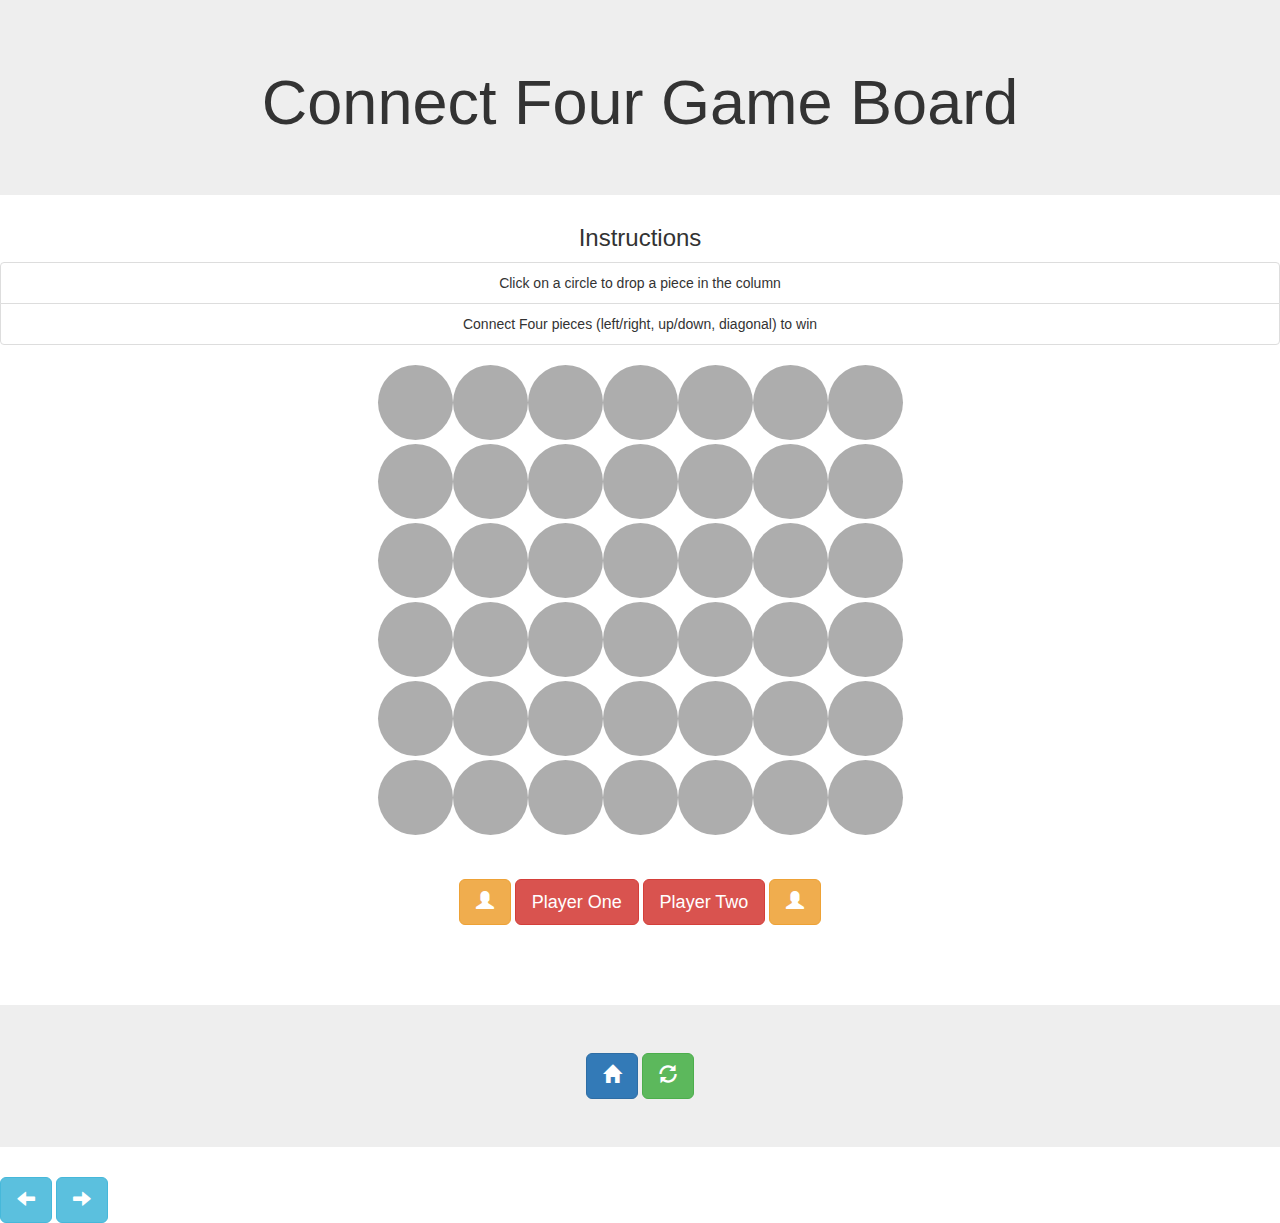
==== ConnectFour/gameBoard.html @ 8ecbd11a "added 'addDiscToBoard' and 'showBoard' functions." ====
<!DOCTYPE html>
<html lang="en">
<head>
    <meta charset="UTF-8">
    <meta name="viewport" content="width=device-width, initial-scale=1.0">
    <meta http-equiv="X-UA-Compatible" content="ie=edge">
    <link rel="stylesheet" href="https://maxcdn.bootstrapcdn.com/bootstrap/3.3.7/css/bootstrap.min.css" integrity="sha384-BVYiiSIFeK1dGmJRAkycuHAHRg32OmUcww7on3RYdg4Va+PmSTsz/K68vbdEjh4u" crossorigin="anonymous">
    <link rel="stylesheet" type="text/css" href="styles.css">    
    <title>Connect Four | Game Board</title>
</head>
<header>
    <div class="jumbotron text-center">
        <h1>Connect Four Game Board</h1>
    </div>
    <div class="header text-center">
        <h3>Instructions</h3>
        <ol class="list-group">
            <li class="list-group-item">Click on a circle to drop a piece in the column</li>
            <li class="list-group-item">Connect Four pieces (left/right, up/down, diagonal) to win</li>
        </ol>
</header>
<body>
    <tbody>
        <section class="section">
            <table align="center" class="gameBoard">
                <tbody>
                    <tr>
                        <td><button type="button"></button></td>
                        <td><button type="button"></button></td>
                        <td><button type="button"></button></td>
                        <td><button type="button"></button></td>
                        <td><button type="button"></button></td>
                        <td><button type="button"></button></td>
                        <td><button type="button"></button></td>
                    </tr>
                    <tr>
                        <td><button type="button"></button></td>
                        <td><button type="button"></button></td>
                        <td><button type="button"></button></td>
                        <td><button type="button"></button></td>
                        <td><button type="button"></button></td>
                        <td><button type="button"></button></td>
                        <td><button type="button"></button></td>
                    </tr>
                    <tr>
                        <td><button type="button"></button></td>
                        <td><button type="button"></button></td>
                        <td><button type="button"></button></td>
                        <td><button type="button"></button></td>
                        <td><button type="button"></button></td>
                        <td><button type="button"></button></td>
                        <td><button type="button"></button></td>
                    </tr>
                    <tr>
                        <td><button type="button"></button></td>
                        <td><button type="button"></button></td>
                        <td><button type="button"></button></td>
                        <td><button type="button"></button></td>
                        <td><button type="button"></button></td>
                        <td><button type="button"></button></td>
                        <td><button type="button"></button></td>
                    </tr>
                    <tr>
                        <td><button type="button"></button></td>
                        <td><button type="button"></button></td>
                        <td><button type="button"></button></td>
                        <td><button type="button"></button></td>
                        <td><button type="button"></button></td>
                        <td><button type="button"></button></td>
                        <td><button type="button"></button></td>
                    </tr>
                    <tr>
                        <td><button type="button"></button></td>
                        <td><button type="button"></button></td>
                        <td><button type="button"></button></td>
                        <td><button type="button"></button></td>
                        <td><button type="button"></button></td>
                        <td><button type="button"></button></td>
                        <td><button type="button"></button></td>
                    </tr>
                </tbody>
            </table>
        </section>
    </tbody>
    <br>
    <br>
    <div class="row">
        <div class="text-center">
            <div class="btn btn-lg btn-warning"><span class="glyphicon glyphicon-user"></span></div>
            <div class="btn btn-lg btn-danger" id="playerOne">Player One</div>
            <div class="btn btn-lg btn-danger" id="playerTwo">Player Two</div>
            <div class="btn btn-lg btn-warning"><span class="glyphicon glyphicon-user"></span></div>
        </div><br>
        <div class="text-center">
            <div id="playerOneScore"></div>            
            <div id="playerTwoScore"></div>            
        </div>
    </div>
    <script src="https://ajax.googleapis.com/ajax/libs/jquery/3.2.1/jquery.min.js"></script>
    <script type="text/javascript" src ="variables.js"></script>
    <script type="text/javascript" src ="functions.js"></script>
    <script type="text/javascript" src ="controls.js"></script>
</body>
<br>
<br>
<br>
<footer class="text-center">
    <div class="jumbotron">
        <a href="./landingPage.html" class="btn btn-lg btn-primary"><span class="glyphicon glyphicon-home"></span> </a>
        <a href="./gameBoard.html" class="btn btn-lg btn-success"><span class="glyphicon glyphicon-refresh"></span> </a>
    </div>
</footer>
<button class="btn btn-lg btn-info"><span class="glyphicon glyphicon-arrow-left"></span></button>
<button class="btn btn-lg btn-info"><span class="glyphicon glyphicon-arrow-right"></div></button>
</html>
---- ConnectFour/styles.css ----
.wrapper {
    margin: 50px auto 0;
    width: 450px;
}
.gameBoard button {
    width: 75px;
    height: 75px;
    border-radius: 50%;
    border: 0;
    background: #ADADAD;
}
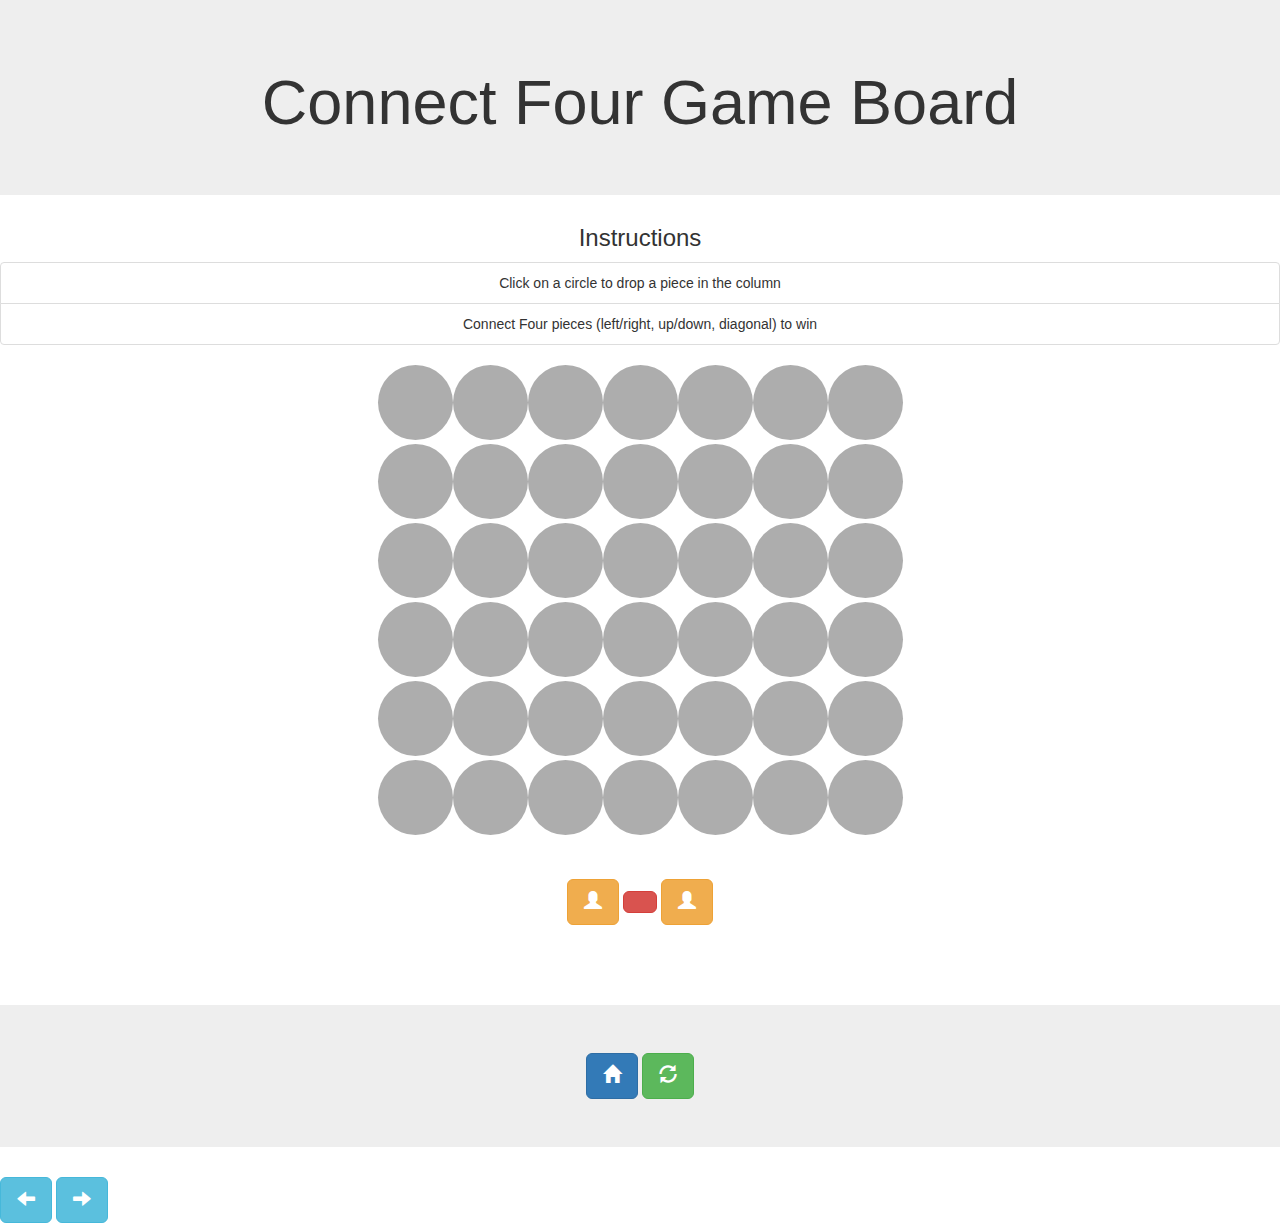
==== commit 73d4c210: "added functions 'dropToBottom', 'posIsClaimed', and 'gameDraw'" ====
--- a/ConnectFour/gameBoard.html
+++ b/ConnectFour/gameBoard.html
@@ -87,8 +87,7 @@
     <div class="row">
         <div class="text-center">
             <div class="btn btn-lg btn-warning"><span class="glyphicon glyphicon-user"></span></div>
-            <div class="btn btn-lg btn-danger" id="playerOne">Player One</div>
-            <div class="btn btn-lg btn-danger" id="playerTwo">Player Two</div>
+            <div class="btn btn-lg btn-danger" id="player"></div>
             <div class="btn btn-lg btn-warning"><span class="glyphicon glyphicon-user"></span></div>
         </div><br>
         <div class="text-center">
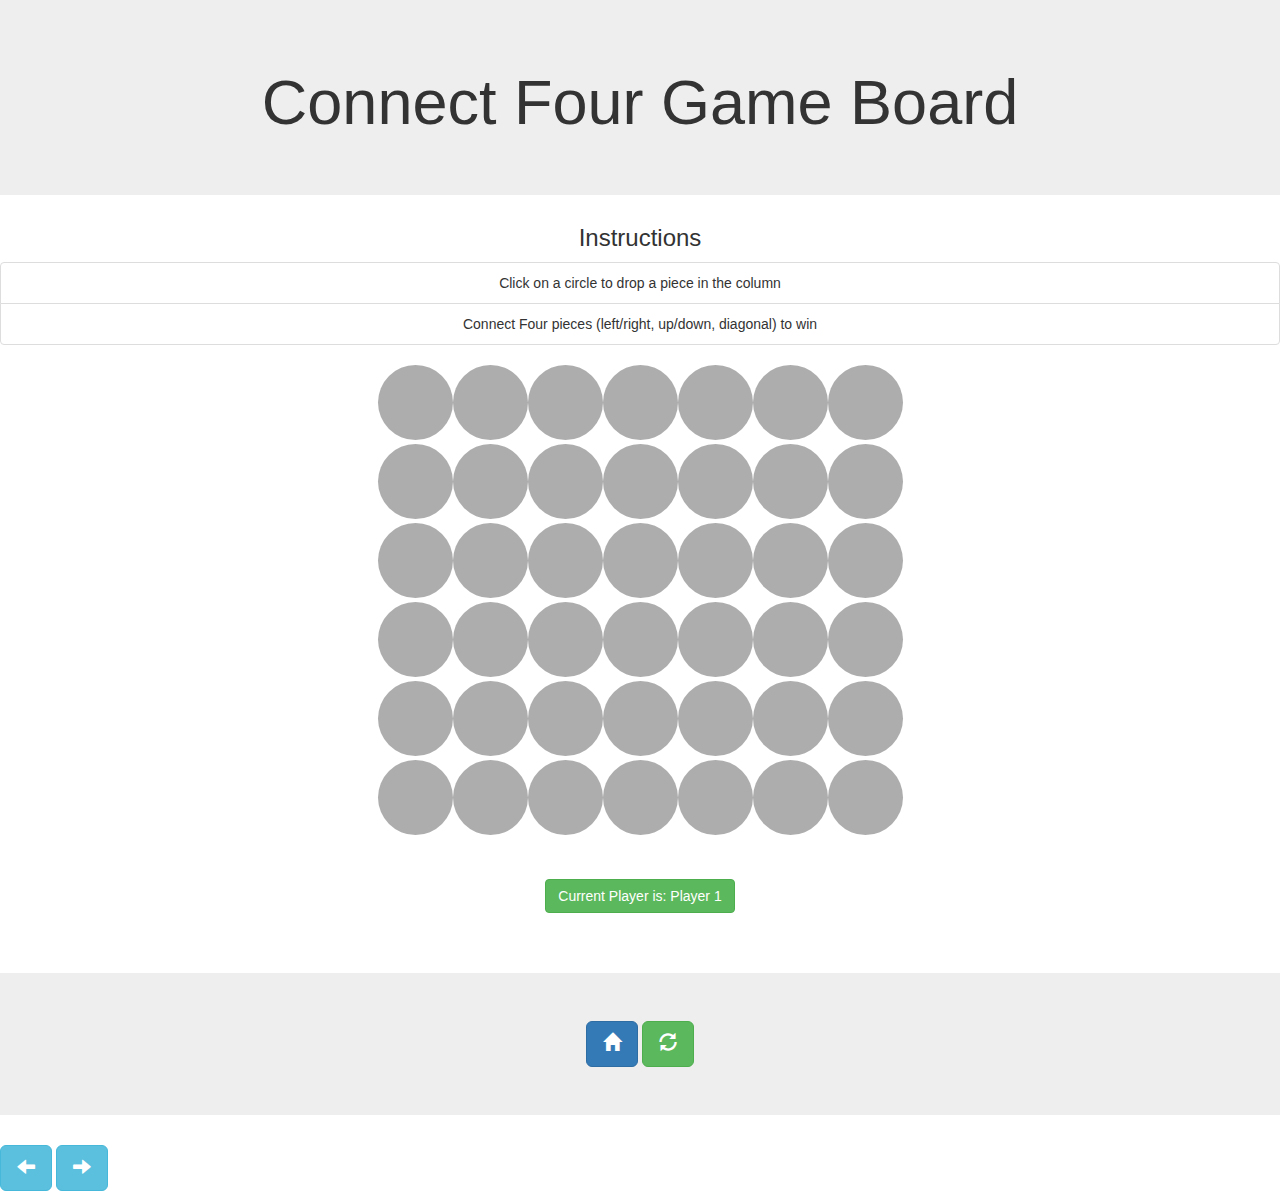
==== commit 56eae391: "added win directions and began debugging process" ====
--- a/ConnectFour/gameBoard.html
+++ b/ConnectFour/gameBoard.html
@@ -22,7 +22,7 @@
 <body>
     <tbody>
         <section class="section">
-            <table align="center" class="gameBoard">
+            <table align="center" class="board">
                 <tbody>
                     <tr>
                         <td><button type="button"></button></td>
@@ -84,16 +84,8 @@
     </tbody>
     <br>
     <br>
-    <div class="row">
-        <div class="text-center">
-            <div class="btn btn-lg btn-warning"><span class="glyphicon glyphicon-user"></span></div>
-            <div class="btn btn-lg btn-danger" id="player"></div>
-            <div class="btn btn-lg btn-warning"><span class="glyphicon glyphicon-user"></span></div>
-        </div><br>
-        <div class="text-center">
-            <div id="playerOneScore"></div>            
-            <div id="playerTwoScore"></div>            
-        </div>
+    <div class="text-center">
+        <button class="btn btn-success" class="message"><span class="prefix"></span><span id="player" class="player">Skylar</span></button>
     </div>
     <script src="https://ajax.googleapis.com/ajax/libs/jquery/3.2.1/jquery.min.js"></script>
     <script type="text/javascript" src ="variables.js"></script>
--- a/ConnectFour/styles.css
+++ b/ConnectFour/styles.css
@@ -2,10 +2,21 @@
     margin: 50px auto 0;
     width: 450px;
 }
-.gameBoard button {
+.board button {
     width: 75px;
     height: 75px;
     border-radius: 50%;
     border: 0;
     background: #ADADAD;
 }
+button.red {
+    background: #CB1010;
+    background: linear-gradient(to bottom, #ff1616 0%, #CB1010 100%);
+}
+button.black {
+    background: #000000;
+    background: linear-gradient(to bottom, #333 0%, #000000 100%);
+}
+.player {
+    text-transform: capitalize;
+}
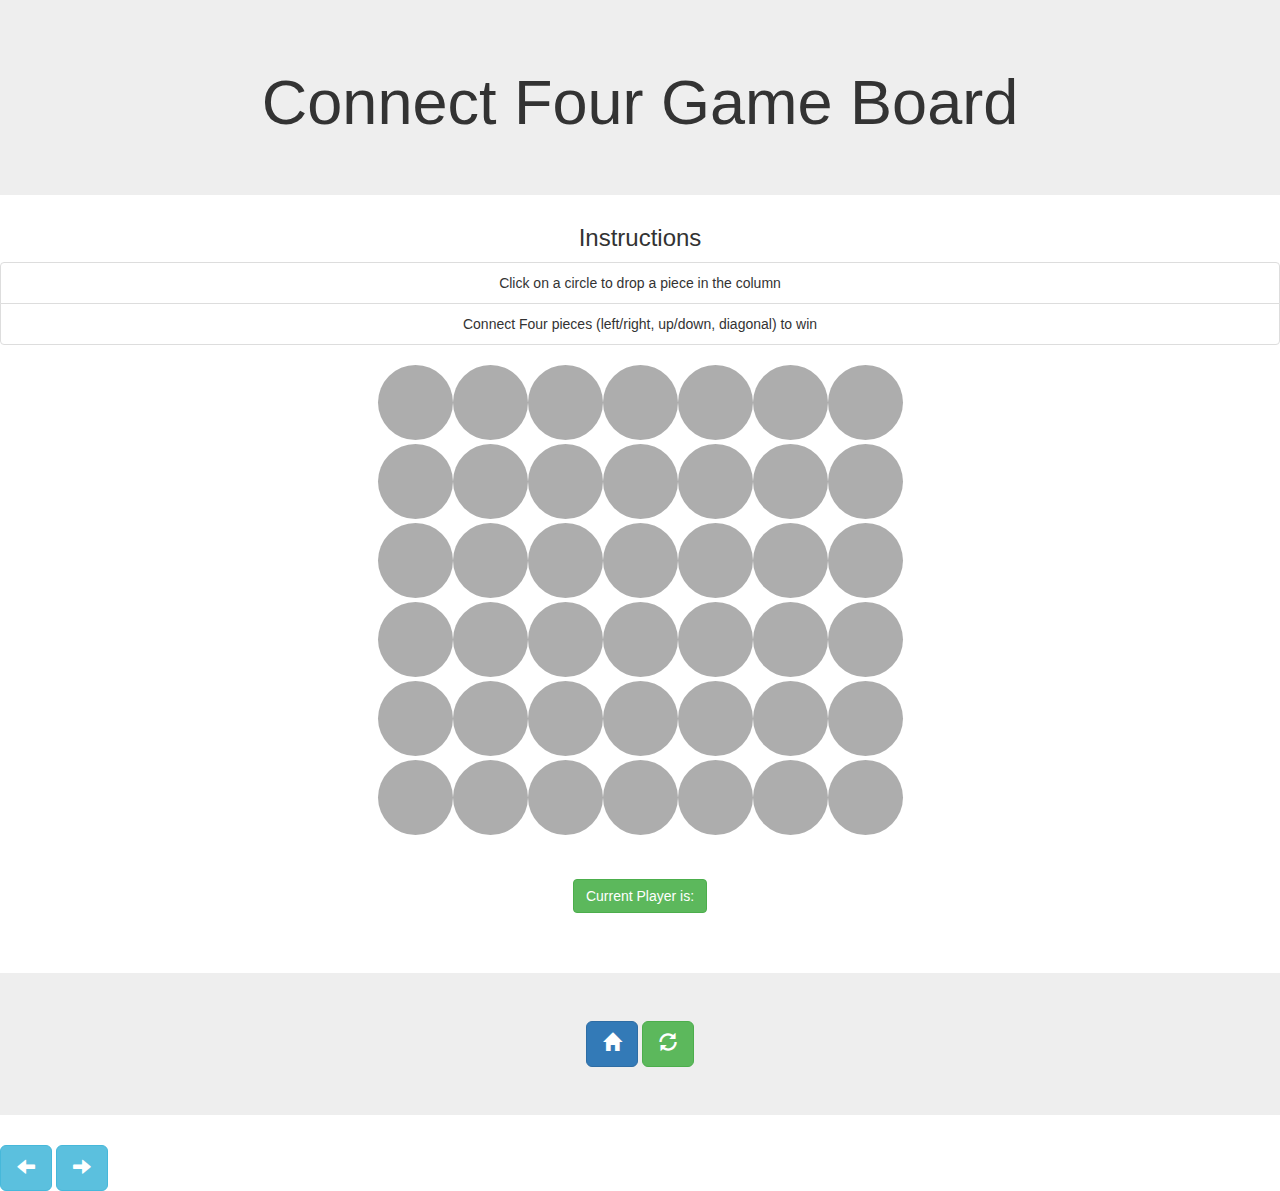
==== commit 7f60f4fb: "fixed addDiscToBoard bug." ====
--- a/ConnectFour/gameBoard.html
+++ b/ConnectFour/gameBoard.html
@@ -85,7 +85,7 @@
     <br>
     <br>
     <div class="text-center">
-        <button class="btn btn-success" class="message"><span class="prefix"></span><span id="player" class="player">Skylar</span></button>
+        <button class="btn btn-success" class="message"><span class="prefix"></span><span id="player" class="player"></span></button>
     </div>
     <script src="https://ajax.googleapis.com/ajax/libs/jquery/3.2.1/jquery.min.js"></script>
     <script type="text/javascript" src ="variables.js"></script>
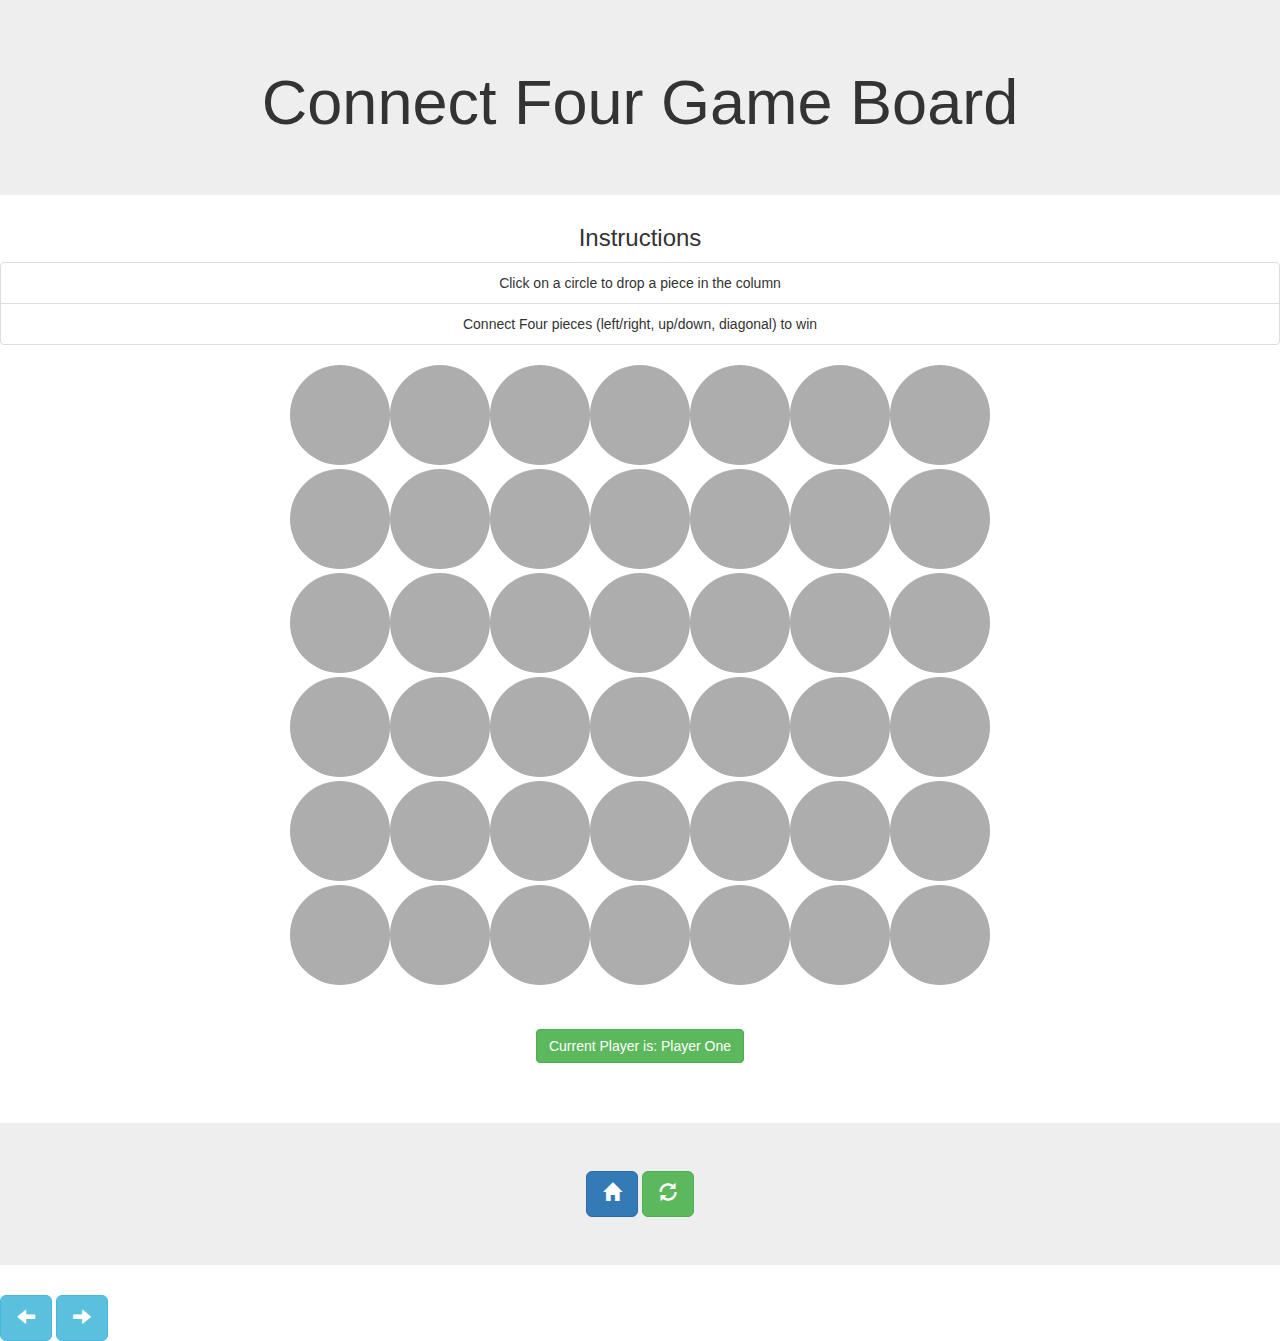
==== commit 9c64c758: "fixed bug with displaying currentPlayer name" ====
--- a/ConnectFour/gameBoard.html
+++ b/ConnectFour/gameBoard.html
@@ -86,6 +86,8 @@
     <br>
     <div class="text-center">
         <button class="btn btn-success" class="message"><span class="prefix"></span><span id="player" class="player"></span></button>
+        <button class="btn btn-primary" class="playAgain" style="display: none;">Play Again</button>
+        
     </div>
     <script src="https://ajax.googleapis.com/ajax/libs/jquery/3.2.1/jquery.min.js"></script>
     <script type="text/javascript" src ="variables.js"></script>
--- a/ConnectFour/styles.css
+++ b/ConnectFour/styles.css
@@ -3,8 +3,8 @@
     width: 450px;
 }
 .board button {
-    width: 75px;
-    height: 75px;
+    width: 100px;
+    height: 100px;
     border-radius: 50%;
     border: 0;
     background: #ADADAD;
@@ -20,3 +20,6 @@
 .player {
     text-transform: capitalize;
 }
+.playAgain {
+    display: none;
+}
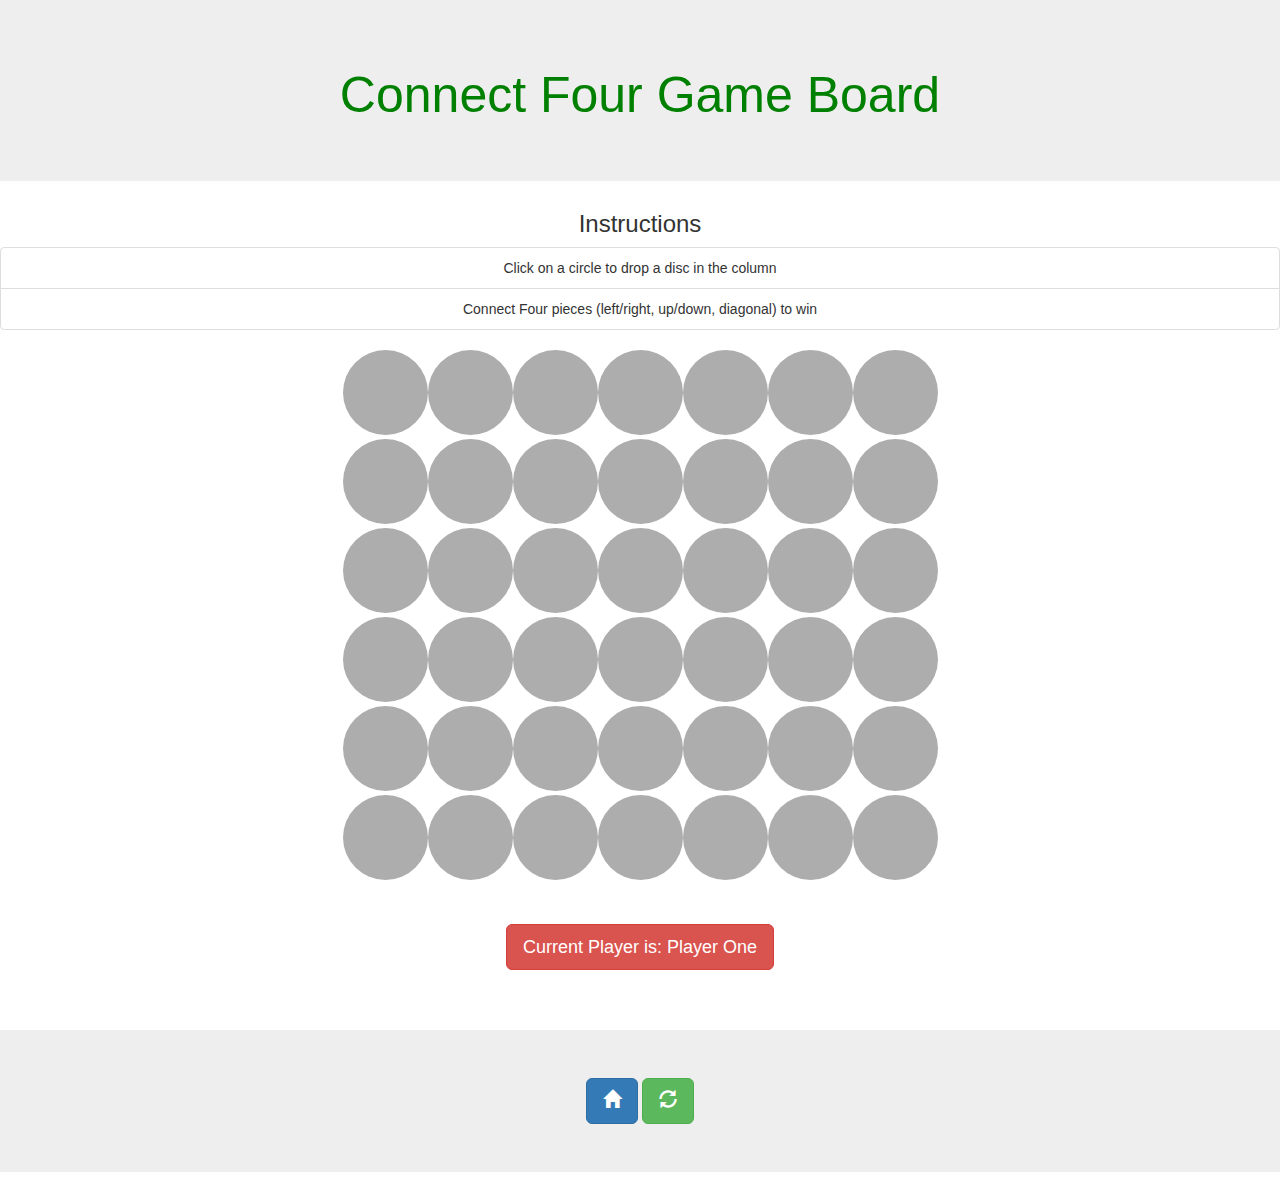
==== commit 0c57c138: "fixed bug where game doesnt end at 4 in a row" ====
--- a/ConnectFour/gameBoard.html
+++ b/ConnectFour/gameBoard.html
@@ -15,7 +15,7 @@
     <div class="header text-center">
         <h3>Instructions</h3>
         <ol class="list-group">
-            <li class="list-group-item">Click on a circle to drop a piece in the column</li>
+            <li class="list-group-item">Click on a circle to drop a disc in the column</li>
             <li class="list-group-item">Connect Four pieces (left/right, up/down, diagonal) to win</li>
         </ol>
 </header>
@@ -85,9 +85,7 @@
     <br>
     <br>
     <div class="text-center">
-        <button class="btn btn-success" class="message"><span class="prefix"></span><span id="player" class="player"></span></button>
-        <button class="btn btn-primary" class="playAgain" style="display: none;">Play Again</button>
-        
+        <button class="btn btn-lg btn-danger" class="message"><span class="prefix"></span><span id="player" class="player"></span></button>
     </div>
     <script src="https://ajax.googleapis.com/ajax/libs/jquery/3.2.1/jquery.min.js"></script>
     <script type="text/javascript" src ="variables.js"></script>
@@ -103,6 +101,4 @@
         <a href="./gameBoard.html" class="btn btn-lg btn-success"><span class="glyphicon glyphicon-refresh"></span> </a>
     </div>
 </footer>
-<button class="btn btn-lg btn-info"><span class="glyphicon glyphicon-arrow-left"></span></button>
-<button class="btn btn-lg btn-info"><span class="glyphicon glyphicon-arrow-right"></div></button>
 </html>--- a/ConnectFour/styles.css
+++ b/ConnectFour/styles.css
@@ -3,23 +3,19 @@
     width: 450px;
 }
 .board button {
-    width: 100px;
-    height: 100px;
+    width: 85px;
+    height: 85px;
     border-radius: 50%;
     border: 0;
     background: #ADADAD;
 }
 button.red {
     background: #CB1010;
-    background: linear-gradient(to bottom, #ff1616 0%, #CB1010 100%);
 }
 button.black {
     background: #000000;
-    background: linear-gradient(to bottom, #333 0%, #000000 100%);
 }
-.player {
-    text-transform: capitalize;
-}
-.playAgain {
-    display: none;
-}
+.jumbotron h1 {
+    color: green;
+    font-size: 50px;
+}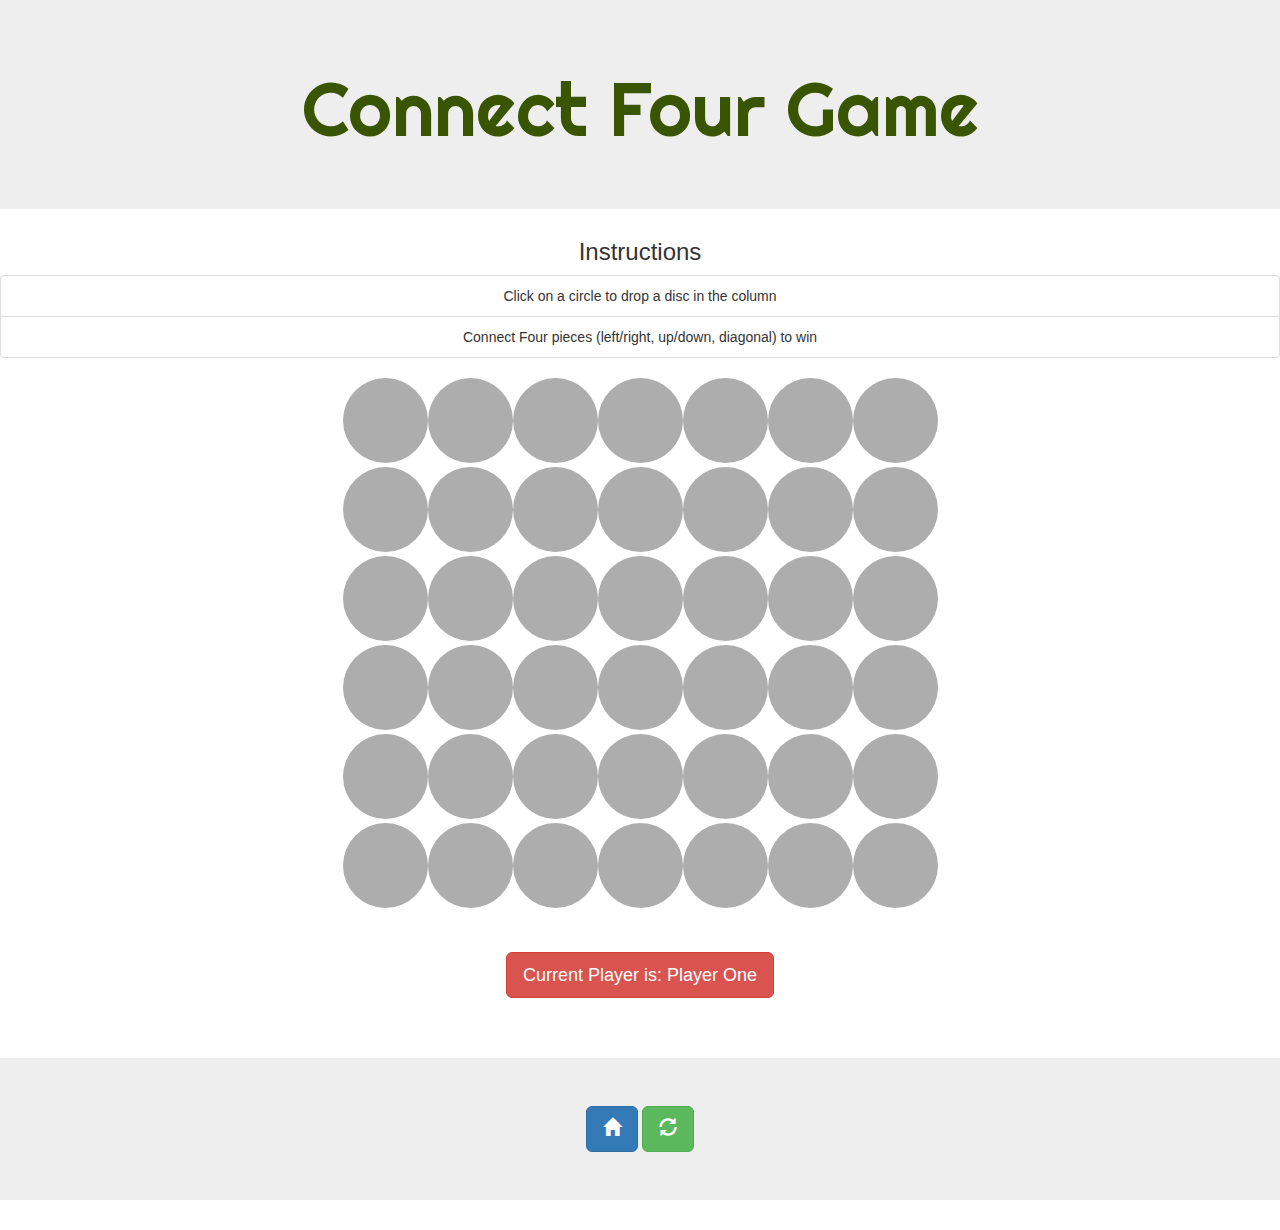
==== commit 787e17f8: "cleaned up JS and added additional styling" ====
--- a/ConnectFour/gameBoard.html
+++ b/ConnectFour/gameBoard.html
@@ -5,12 +5,13 @@
     <meta name="viewport" content="width=device-width, initial-scale=1.0">
     <meta http-equiv="X-UA-Compatible" content="ie=edge">
     <link rel="stylesheet" href="https://maxcdn.bootstrapcdn.com/bootstrap/3.3.7/css/bootstrap.min.css" integrity="sha384-BVYiiSIFeK1dGmJRAkycuHAHRg32OmUcww7on3RYdg4Va+PmSTsz/K68vbdEjh4u" crossorigin="anonymous">
+    <link href="https://fonts.googleapis.com/css?family=Righteous" rel="stylesheet">    
     <link rel="stylesheet" type="text/css" href="styles.css">    
     <title>Connect Four | Game Board</title>
 </head>
 <header>
     <div class="jumbotron text-center">
-        <h1>Connect Four Game Board</h1>
+        <h1>Connect Four Game</h1>
     </div>
     <div class="header text-center">
         <h3>Instructions</h3>
@@ -97,7 +98,7 @@
 <br>
 <footer class="text-center">
     <div class="jumbotron">
-        <a href="./landingPage.html" class="btn btn-lg btn-primary"><span class="glyphicon glyphicon-home"></span> </a>
+        <a href="./index.html" class="btn btn-lg btn-primary"><span class="glyphicon glyphicon-home"></span> </a>
         <a href="./gameBoard.html" class="btn btn-lg btn-success"><span class="glyphicon glyphicon-refresh"></span> </a>
     </div>
 </footer>
--- a/ConnectFour/styles.css
+++ b/ConnectFour/styles.css
@@ -16,6 +16,16 @@
     background: #000000;
 }
 .jumbotron h1 {
-    color: green;
-    font-size: 50px;
+    color: #3A5502;
+    font-family: 'Righteous', cursive;    
+    font-size: 75px;
+}
+.jumbotron img {
+    border:1px silver;
+    border-radius: 20px; 
+}
+.jumbotron #welcome {
+    color: #3A5502;
+    font-family: 'Righteous', cursive;    
+    font-size: 75px;
 }